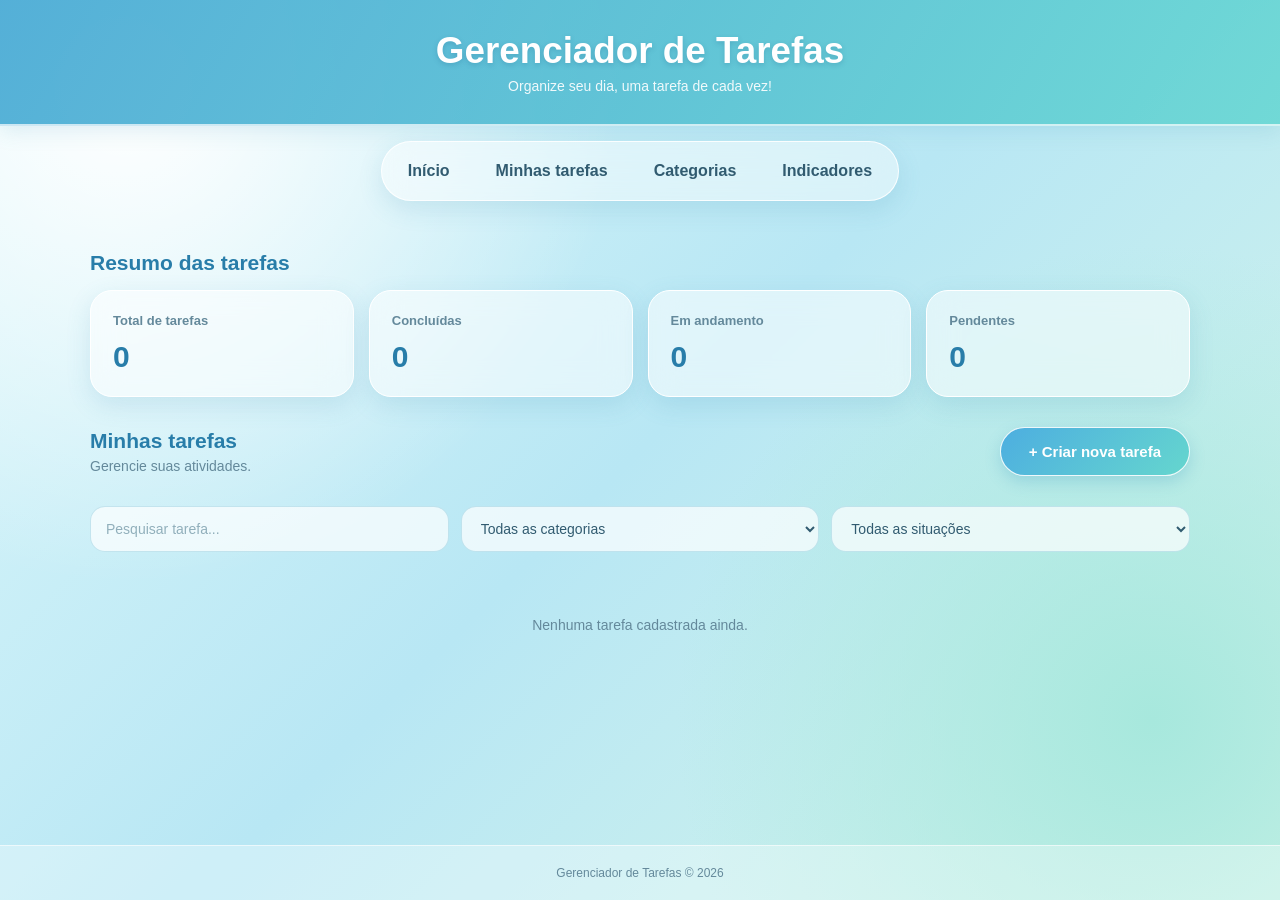
==== index.html @ 02a238a5 "começou ficar bom" ====
<!DOCTYPE html>
<html lang="pt-BR">

<head>
    <meta charset="UTF-8">
    <meta name="viewport" content="width=device-width, initial-scale=1.0">

    <title>Gerenciador de Tarefas</title>

    <link rel="stylesheet" href="gerenciador.css">

    <script src="gerenciador.js" defer></script>
</head>

<body>

    <div class="container">

        <!-- CABEÇALHO -->
        <header>
            <h1>Gerenciador de Tarefas</h1>
            <p>Organize seu dia, uma tarefa de cada vez!</p>
        </header>

        <!-- MENU -->
        <nav class="menu-cortina">

            <ul>
                <li><a href="#inicio">Início</a></li>

                <li>
                    <a href="#listaTarefas">Minhas tarefas</a>
                    <div class="cortina">
                        <a href="#listaTarefas">Todas as tarefas</a>
                        <a href="#listaTarefas">Pendentes</a>
                        <a href="#listaTarefas">Concluídas</a>
                    </div>
                </li>

                <li><a href="#listaTarefas">Categorias</a></li>

                <li><a href="#indicadores">Indicadores</a></li>
            </ul>

        </nav>

        <!-- CONTEÚDO PRINCIPAL -->
        <main id="inicio">

            <!-- INDICADORES -->
            <section id="indicadores">

                <h2>Resumo das tarefas</h2>

                <div class="indicadores-container">

                    <article class="indicador">
                        <span>Total de tarefas</span>
                        <strong id="totalTarefas">0</strong>
                    </article>

                    <article class="indicador">
                        <span>Concluídas</span>
                        <strong id="tarefasConcluidas">0</strong>
                    </article>

                    <article class="indicador">
                        <span>Em andamento</span>
                        <strong id="tarefasAndamento">0</strong>
                    </article>

                    <article class="indicador">
                        <span>Pendentes</span>
                        <strong id="tarefasPendentes">0</strong>
                    </article>

                </div>

            </section>

            <!-- CADASTRO -->
            <section class="areaCadastro">

                <div class="titulo-lista">
                    <div>
                        <h2>Minhas tarefas</h2>
                        <p>Gerencie suas atividades.</p>
                    </div>

                    <button type="button" id="botaoTarefa">
                        + Criar nova tarefa
                    </button>
                </div>

            </section>

            <!-- FILTROS -->
            <section class="filtros">

                <input
                    type="search"
                    id="pesquisaTarefa"
                    placeholder="Pesquisar tarefa..."
                >

                <select id="filtroCategoria">
                    <option value="">Todas as categorias</option>
                    <option value="1">Estudos</option>
                    <option value="2">Lazer</option>
                    <option value="3">Trabalho</option>
                    <option value="4">Rotina</option>
                </select>

                <select id="filtroSituacao">
                    <option value="">Todas as situações</option>
                    <option value="1">Começando</option>
                    <option value="2">Em andamento</option>
                    <option value="3">Concluído</option>
                </select>

            </section>

            <!-- LISTAGEM -->
            <section id="listaTarefas">

                <div id="containerTarefas">

                    <!-- Os cartões serão criados pelo JavaScript -->

                </div>

                <p id="mensagemVazia">
                    Nenhuma tarefa cadastrada ainda.
                </p>

            </section>

            <!-- MODAL DE CADASTRO -->
            <dialog id="meuModal">

                <div id="CaixaTarefa">

                    <div class="modalCabecalho">

                        <h2>Nova tarefa</h2>

                        <p>Preencha as informações abaixo.</p>

                    </div>

                    <form id="tarefa">

                        <label for="descricao">
                            Descrição:
                        </label>

                        <textarea
                            name="descricao"
                            id="descricao"
                            rows="3"
                            placeholder="O que precisa ser feito?"
                            required
                            maxlength="200"
                        ></textarea>

                        <label for="prioridade">
                            Prioridade:
                        </label>

                        <select
                            name="prioridade"
                            id="prioridade"
                            required
                        >
                            <option value="" disabled selected>
                                Selecione a prioridade
                            </option>

                            <option value="1">Alta</option>
                            <option value="2">Média</option>
                            <option value="3">Baixa</option>

                        </select>

                        <label for="categoria">
                            Categoria:
                        </label>

                        <select
                            name="categoria"
                            id="categoria"
                            required
                        >
                            <option value="" disabled selected>
                                Selecione a categoria
                            </option>

                            <option value="1">Estudos</option>
                            <option value="2">Lazer</option>
                            <option value="3">Trabalho</option>
                            <option value="4">Rotina</option>

                        </select>

                        <label for="sitTarefa">
                            Situação da tarefa:
                        </label>

                        <select
                            name="sitTarefa"
                            id="sitTarefa"
                            required
                        >
                            <option value="" disabled selected>
                                Selecione a situação
                            </option>

                            <option value="1">Começando</option>
                            <option value="2">Em andamento</option>
                            <option value="3">Concluído</option>

                        </select>

                        <label for="dataTarefa">
                            Data:
                        </label>

                        <input
                            type="date"
                            name="dataTarefa"
                            id="dataTarefa"
                            required
                        >

                        <div class="botoesFormulario">

                            <button
                                type="submit"
                                id="cadastrar"
                            >
                                Adicionar tarefa
                            </button>

                            <button
                                type="reset"
                                id="resetTarefa"
                            >
                                Limpar
                            </button>

                            <button
                                type="button"
                                id="btnFechar"
                            >
                                Cancelar
                            </button>

                        </div>

                    </form>

                </div>

            </dialog>

        </main>

        <!-- RODAPÉ -->
        <footer>
            <p>Gerenciador de Tarefas © 2026</p>
        </footer>

    </div>

</body>
</html>
---- gerenciador.css ----
/* ==================================================
   1. VARIÁVEIS E CONFIGURAÇÕES GERAIS
================================================== */

:root {
    --azul-escuro: #287da9;
    --azul: #55b9dc;
    --azul-claro: #c8f0f5;

    --turquesa: #70d9d5;
    --verde: #b8e9d2;

    --branco: rgba(255, 255, 255, 0.75);

    --texto: #315b70;
    --texto-claro: #64899b;

    --borda: rgba(255, 255, 255, 0.85);

    --sombra: 0 8px 25px rgba(65, 145, 180, 0.16);

    --raio: 20px;
}

* {
    margin: 0;
    padding: 0;
    box-sizing: border-box;
}

html {
    scroll-behavior: smooth;
}

body {
    font-family: "Segoe UI", Arial, sans-serif;
    color: var(--texto);

    min-height: 100vh;

    background:
        radial-gradient(
            circle at 10% 10%,
            #ffffff 0%,
            transparent 35%
        ),
        radial-gradient(
            circle at 90% 80%,
            #a7e8dd 0%,
            transparent 35%
        ),
        linear-gradient(
            135deg,
            #dff8fb,
            #b8e7f4,
            #d5f5e9
        );
}


/* ==================================================
   2. ESTRUTURA PRINCIPAL
================================================== */

.container {
    display: grid;

    min-height: 100vh;
    width: 100%;

    grid-template-areas:
        "header"
        "nav"
        "main"
        "footer";

    grid-template-rows: auto auto 1fr auto;
}


/* ==================================================
   3. CABEÇALHO
================================================== */

header {
    grid-area: header;

    display: flex;
    flex-direction: column;

    justify-content: center;
    align-items: center;

    gap: 6px;

    padding: 30px 20px;

    background: linear-gradient(
        120deg,
        rgba(67, 167, 211, 0.9),
        rgba(104, 215, 211, 0.9)
    );

    border-bottom: 2px solid rgba(255,255,255,0.7);

    box-shadow: 0 5px 20px rgba(63,145,179,0.15);
}

header h1 {
    color: white;

    text-align: center;

    font-size: clamp(1.5rem, 4vw, 2.3rem);

    text-shadow: 0 2px 5px rgba(30,100,140,0.25);
}

header p {
    color: rgba(255,255,255,0.9);

    font-size: 14px;
}


/* ==================================================
   4. MENU DE NAVEGAÇÃO
================================================== */

nav {
    grid-area: nav;

    display: flex;
    justify-content: center;

    padding: 15px 20px;

    position: relative;
    z-index: 10;
}

nav ul {
    list-style: none;

    display: flex;
    justify-content: center;
    flex-wrap: wrap;

    gap: 10px;

    padding: 8px;

    background: rgba(255,255,255,0.45);

    border: 1px solid var(--borda);
    border-radius: 30px;

    backdrop-filter: blur(15px);
    -webkit-backdrop-filter: blur(15px);

    box-shadow: var(--sombra);
}

nav ul li {
    position: relative;
}

nav ul li a {
    display: block;

    padding: 12px 18px;

    color: var(--texto);

    text-decoration: none;
    font-weight: 600;

    border-radius: 20px;

    transition: 0.3s ease;
}

nav ul li a:hover {
    background: linear-gradient(
        135deg,
        #69c9e8,
        #85e0d5
    );

    color: white;

    box-shadow: 0 4px 12px rgba(50,150,190,0.2);
}


/* ==================================================
   5. MENU SUSPENSO
================================================== */

.cortina {
    position: absolute;

    top: 100%;
    left: 0;

    min-width: 180px;

    display: flex;
    flex-direction: column;

    max-height: 0;
    overflow: hidden;

    background: rgba(239,253,255,0.95);

    border-radius: 15px;

    box-shadow: var(--sombra);

    backdrop-filter: blur(15px);
    -webkit-backdrop-filter: blur(15px);

    transition: max-height 0.35s ease;
}

.menu-cortina li:hover .cortina,
.menu-cortina li:focus-within .cortina {
    max-height: 250px;
}

.cortina a {
    padding: 12px 15px;
}


/* ==================================================
   6. ÁREA PRINCIPAL
================================================== */

main {
    grid-area: main;

    display: flex;
    flex-direction: column;
    align-items: center;

    width: 100%;

    padding: 35px 20px;

    gap: 30px;
}


/* ==================================================
   7. INDICADORES
================================================== */

#indicadores {
    width: 100%;
    max-width: 1100px;
}

#indicadores h2,
.areaCadastro h2 {
    margin-bottom: 15px;

    color: var(--azul-escuro);

    font-size: 21px;
}

.indicadores-container {
    display: grid;

    grid-template-columns: repeat(4, 1fr);

    gap: 15px;
}

.indicador {
    padding: 22px;

    display: flex;
    flex-direction: column;

    gap: 12px;

    background: rgba(255,255,255,0.55);

    border: 1px solid white;
    border-radius: 22px;

    backdrop-filter: blur(15px);
    -webkit-backdrop-filter: blur(15px);

    box-shadow: var(--sombra);

    transition: 0.3s ease;
}

.indicador:hover {
    transform: translateY(-4px);

    box-shadow: 0 12px 25px rgba(65,145,180,0.2);
}

.indicador span {
    color: var(--texto-claro);

    font-size: 13px;
    font-weight: 600;
}

.indicador strong {
    font-size: 30px;

    color: var(--azul-escuro);
}


/* ==================================================
   8. ÁREA DE CADASTRO
================================================== */

.areaCadastro {
    width: 100%;
    max-width: 1100px;
}

.titulo-lista {
    display: flex;

    justify-content: space-between;
    align-items: center;

    gap: 15px;
}

.titulo-lista h2 {
    color: var(--azul-escuro);
    margin-bottom: 5px;
}

.titulo-lista p {
    color: var(--texto-claro);

    font-size: 14px;
}


/* ==================================================
   9. BOTÃO CRIAR TAREFA
================================================== */

#botaoTarefa {
    padding: 15px 28px;

    border: 1px solid rgba(255,255,255,0.9);
    border-radius: 30px;

    background: linear-gradient(
        135deg,
        #4daee0,
        #65d6ce
    );

    color: white;

    font-size: 15px;
    font-weight: bold;

    cursor: pointer;

    box-shadow: 0 6px 15px rgba(55,150,190,0.25);

    transition: 0.3s ease;
}

#botaoTarefa:hover {
    transform: translateY(-3px);

    box-shadow: 0 9px 20px rgba(55,150,190,0.35);
}

#botaoTarefa:active {
    transform: scale(0.97);
}


/* ==================================================
   10. FILTROS
================================================== */

.filtros {
    display: flex;
    flex-wrap: wrap;

    gap: 12px;

    width: 100%;
    max-width: 1100px;
}

.filtros input,
.filtros select {
    flex: 1;

    min-width: 170px;

    padding: 13px 15px;

    border: 1px solid rgba(91,174,201,0.3);
    border-radius: 15px;

    background: rgba(255,255,255,0.7);

    color: var(--texto);

    font-family: inherit;
    font-size: 14px;

    outline: none;

    transition: 0.25s ease;
}

.filtros input:focus,
.filtros select:focus {
    border-color: var(--azul);

    box-shadow: 0 0 0 3px rgba(85,185,220,0.15);

    background: white;
}

.filtros input::placeholder {
    color: #91afbb;
}


/* ==================================================
   11. LISTAGEM DE TAREFAS
================================================== */

#listaTarefas {
    width: 100%;
    max-width: 1100px;
}

#containerTarefas {
    display: grid;

    grid-template-columns: repeat(
        auto-fill,
        minmax(230px, 1fr)
    );

    gap: 18px;
}


/* ==================================================
   12. CARTÕES DE TAREFAS
================================================== */

.cartaoTarefa {
    display: flex;
    flex-direction: column;

    gap: 12px;

    padding: 22px;

    border-radius: 22px;

    background: rgba(255,255,255,0.68);

    border: 1px solid white;

    backdrop-filter: blur(15px);
    -webkit-backdrop-filter: blur(15px);

    box-shadow: var(--sombra);

    transition: 0.25s ease;

    overflow-wrap: anywhere;
}

.cartaoTarefa:hover {
    transform: translateY(-4px);

    box-shadow: 0 12px 25px rgba(65,145,180,0.22);
}

.cartaoTarefa h3 {
    color: var(--azul-escuro);

    font-size: 17px;
}

.cartaoTarefa p {
    font-size: 13px;

    color: var(--texto-claro);
}


/* ==================================================
   13. PRIORIDADES
================================================== */

.prioridade,
.situacao {
    width: fit-content;

    padding: 7px 12px;

    border-radius: 20px;

    font-size: 12px;
    font-weight: bold;
}

.prioridade-1 {
    background: #ffe0e3;
    color: #b84e65;
}

.prioridade-2 {
    background: #fff0cf;
    color: #a47a2c;
}

.prioridade-3 {
    background: #d9f3e6;
    color: #43866b;
}


/* ==================================================
   14. SITUAÇÕES
================================================== */

.situacao-1 {
    background: #e2efff;
    color: #477db0;
}

.situacao-2 {
    background: #d9f3f5;
    color: #318c99;
}

.situacao-3 {
    background: #d9f3e6;
    color: #43866b;
}

.botaoConcluir {
    padding: 11px;
    border: none;
    border-radius: 13px;
    background: #a9d87d;
    color: white;
    font-family: inherit;
    font-size: 13px;
    font-weight: bold;
    cursor: pointer;
    transition: 0.2s ease;
    }
.botaoConcluir:hover {
            background: #deeb95;
            transform: translateY(-2px);
        }
.botaoConcluir:disabled {
    background: #d9e8df;
    color: #779587;
    border: 1px solid rgba(255,255,255,0.8);
    cursor: not-allowed;
    opacity: 0.75;
    box-shadow: none;
    transform: none;
}

.botaoExcluir{
    padding: 11px;
    border: none;
    border-radius: 13px;
    background: #ffe5e8;
    color: #b84e65;
    font-family: inherit;
    font-size: 13px;
    font-weight: bold;
    cursor: pointer;
    transition: 0.2s ease;
}
.botaoExcluir:hover {
    background: #f8cbd2;
    transform: translateY(-2px);
}


/* ==================================================
   16. MENSAGEM DE LISTA VAZIA
================================================== */

#mensagemVazia {
    text-align: center;

    padding: 35px 15px;

    color: var(--texto-claro);

    font-size: 14px;
}


/* ==================================================
   17. MODAL
================================================== */

dialog {
    position: fixed;

    top: 50%;
    left: 50%;

    transform: translate(-50%, -50%);

    width: min(90%, 480px);

    max-height: 85vh;

    overflow-y: auto;

    padding: 25px;

    border: 1px solid rgba(255,255,255,0.95);
    border-radius: 25px;

    background: rgba(235,251,255,0.92);

    backdrop-filter: blur(20px);
    -webkit-backdrop-filter: blur(20px);

    box-shadow: 0 15px 45px rgba(40,120,160,0.25);
}

dialog::backdrop {
    background: rgba(35,95,130,0.35);

    backdrop-filter: blur(5px);
    -webkit-backdrop-filter: blur(5px);
}


/* ==================================================
   18. CABEÇALHO DO MODAL
================================================== */

.modalCabecalho {
    margin-bottom: 20px;
}

.modalCabecalho h2 {
    color: var(--azul-escuro);

    font-size: 22px;

    margin-bottom: 5px;
}

.modalCabecalho p {
    color: var(--texto-claro);

    font-size: 13px;
}


/* ==================================================
   19. FORMULÁRIO
================================================== */

#CaixaTarefa {
    width: 100%;
    max-width: 100%;

    padding: 5px;

    background: transparent;
}

#tarefa {
    display: flex;
    flex-direction: column;

    gap: 10px;
}

#tarefa label {
    color: var(--azul-escuro);

    font-size: 14px;
    font-weight: bold;

    margin-top: 5px;
}

#tarefa textarea,
#tarefa select,
#tarefa input {
    width: 100%;

    padding: 12px;

    border: 1px solid rgba(91,174,201,0.3);
    border-radius: 13px;

    background: rgba(255,255,255,0.8);

    color: var(--texto);

    font-family: inherit;
    font-size: 14px;

    outline: none;

    transition: 0.25s ease;
}

#tarefa textarea {
    resize: vertical;

    min-height: 80px;
    max-height: 180px;
}

#tarefa textarea:focus,
#tarefa select:focus,
#tarefa input:focus {
    border-color: var(--azul);

    box-shadow: 0 0 0 3px rgba(85,185,220,0.15);

    background: white;
}

#tarefa select {
    cursor: pointer;
}


/* ==================================================
   20. BOTÕES DO FORMULÁRIO
================================================== */

.botoesFormulario {
    display: flex;
    flex-direction: column;

    gap: 9px;

    margin-top: 15px;
}

.botoesFormulario button {
    width: 100%;

    min-height: 43px;

    border: none;
    border-radius: 15px;

    font-family: inherit;
    font-size: 14px;
    font-weight: bold;

    cursor: pointer;

    transition: 0.25s ease;
}

.botoesFormulario button:hover {
    transform: translateY(-2px);

    filter: brightness(1.04);
}

#cadastrar {
    background: linear-gradient(
        135deg,
        #4daee0,
        #61d2c4
    );

    color: white;
}

#resetTarefa {
    background: white;

    color: var(--texto);

    border: 1px solid var(--borda);
}

#btnFechar {
    background: #d5edf3;

    color: #47758b;
}


/* ==================================================
   21. RODAPÉ
================================================== */

footer {
    grid-area: footer;

    display: flex;
    justify-content: center;
    align-items: center;

    min-height: 55px;

    padding: 15px;

    background: rgba(255,255,255,0.3);

    border-top: 1px solid rgba(255,255,255,0.6);
}

footer p {
    color: var(--texto-claro);

    font-size: 12px;
}

/* ==================================================
   25. ACESSIBILIDADE E MOVIMENTO
================================================== */

/* button:focus-visible,
a:focus-visible,
input:focus-visible,
select:focus-visible,
textarea:focus-visible {
    outline: 3px solid rgba(40,125,169,0.45);
    outline-offset: 3px;
}

@media (prefers-reduced-motion: reduce) {

    *,
    *::before,
    *::after {
        scroll-behavior: auto !important;
        transition-duration: 0.01ms !important;
        animation-duration: 0.01ms !important;
    }

} */
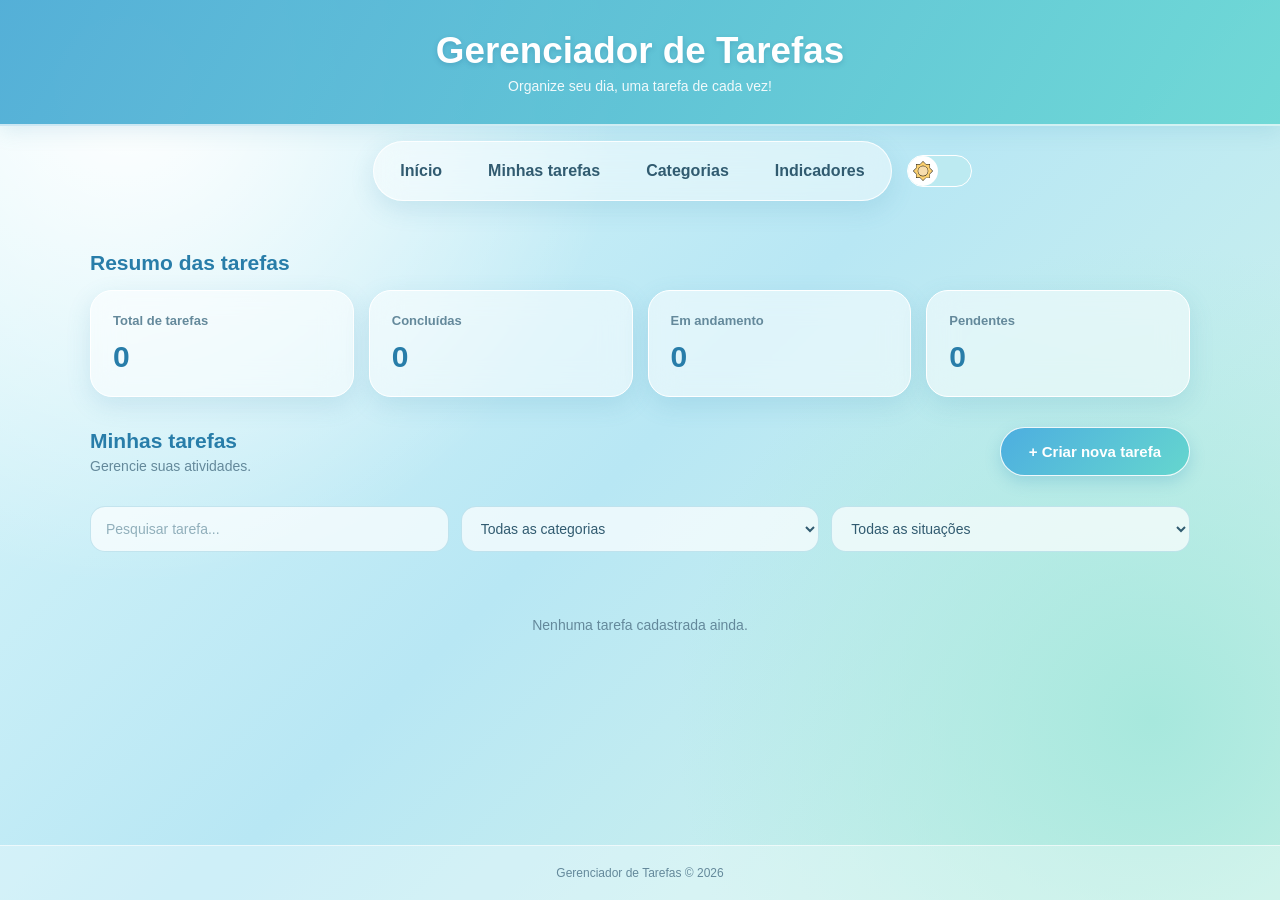
==== commit dd35b775: "só mais um pouquin" ====
--- a/index.html
+++ b/index.html
@@ -16,14 +16,10 @@
 <body>
 
     <div class="container">
-
-        <!-- CABEÇALHO -->
         <header>
             <h1>Gerenciador de Tarefas</h1>
             <p>Organize seu dia, uma tarefa de cada vez!</p>
         </header>
-
-        <!-- MENU -->
         <nav class="menu-cortina">
 
             <ul>
@@ -37,18 +33,23 @@
                         <a href="#listaTarefas">Concluídas</a>
                     </div>
                 </li>
-
+            
                 <li><a href="#listaTarefas">Categorias</a></li>
 
                 <li><a href="#indicadores">Indicadores</a></li>
             </ul>
-
+            <div class="tema">
+            <input type="checkbox" id="temaCheckbox">
+                <label for="temaCheckbox" class="switch">
+                    <span class="bolinha"></span>
+            </label>
+
+</div>
+                <!-- <button type="button" id="alternarTema">
+        🌙 Modo escuro
+    </button> -->
         </nav>
-
-        <!-- CONTEÚDO PRINCIPAL -->
         <main id="inicio">
-
-            <!-- INDICADORES -->
             <section id="indicadores">
 
                 <h2>Resumo das tarefas</h2>
@@ -78,8 +79,6 @@
                 </div>
 
             </section>
-
-            <!-- CADASTRO -->
             <section class="areaCadastro">
 
                 <div class="titulo-lista">
@@ -94,8 +93,6 @@
                 </div>
 
             </section>
-
-            <!-- FILTROS -->
             <section class="filtros">
 
                 <input
@@ -121,22 +118,15 @@
 
             </section>
 
-            <!-- LISTAGEM -->
             <section id="listaTarefas">
 
                 <div id="containerTarefas">
-
-                    <!-- Os cartões serão criados pelo JavaScript -->
-
-                </div>
-
+                </div>
                 <p id="mensagemVazia">
                     Nenhuma tarefa cadastrada ainda.
                 </p>
 
             </section>
-
-            <!-- MODAL DE CADASTRO -->
             <dialog id="meuModal">
 
                 <div id="CaixaTarefa">
@@ -265,8 +255,6 @@
             </dialog>
 
         </main>
-
-        <!-- RODAPÉ -->
         <footer>
             <p>Gerenciador de Tarefas © 2026</p>
         </footer>
--- a/gerenciador.css
+++ b/gerenciador.css
@@ -1,7 +1,3 @@
-
-/* ==================================================
-   1. VARIÁVEIS E CONFIGURAÇÕES GERAIS
-================================================== */
 
 :root {
     --azul-escuro: #287da9;
@@ -27,6 +23,26 @@
     margin: 0;
     padding: 0;
     box-sizing: border-box;
+}
+
+body.tema-escuro {
+
+    --azul-escuro: #8bd5f5;
+    --azul: #55b9dc;
+    --azul-claro: #244b5e;
+
+    --turquesa: #347e80;
+    --verde: #39745d;
+
+    --branco: rgba(30, 48, 60, 0.85);
+
+    --texto: #e2f1f7;
+    --texto-claro: #aac4d1;
+
+    --borda: rgba(255, 255, 255, 0.12);
+
+    --sombra: 0 8px 25px rgba(0, 0, 0, 0.25);
+
 }
 
 html {
@@ -130,10 +146,9 @@
 
 nav {
     grid-area: nav;
-
     display: flex;
     justify-content: center;
-
+    gap: 15px;
     padding: 15px 20px;
 
     position: relative;
@@ -543,6 +558,10 @@
 /* ==================================================
    14. SITUAÇÕES
 ================================================== */
+
+
+
+
 
 .situacao-1 {
     background: #e2efff;
@@ -602,110 +621,68 @@
     transform: translateY(-2px);
 }
 
-
-/* ==================================================
-   16. MENSAGEM DE LISTA VAZIA
-================================================== */
-
 #mensagemVazia {
     text-align: center;
-
     padding: 35px 15px;
-
     color: var(--texto-claro);
-
     font-size: 14px;
 }
-
-
-/* ==================================================
-   17. MODAL
-================================================== */
 
 dialog {
     position: fixed;
-
     top: 50%;
     left: 50%;
-
     transform: translate(-50%, -50%);
-
     width: min(90%, 480px);
-
     max-height: 85vh;
-
     overflow-y: auto;
-
     padding: 25px;
-
     border: 1px solid rgba(255,255,255,0.95);
     border-radius: 25px;
-
     background: rgba(235,251,255,0.92);
-
     backdrop-filter: blur(20px);
     -webkit-backdrop-filter: blur(20px);
-
     box-shadow: 0 15px 45px rgba(40,120,160,0.25);
 }
 
 dialog::backdrop {
     background: rgba(35,95,130,0.35);
-
     backdrop-filter: blur(5px);
     -webkit-backdrop-filter: blur(5px);
 }
 
-
-/* ==================================================
-   18. CABEÇALHO DO MODAL
-================================================== */
-
 .modalCabecalho {
     margin-bottom: 20px;
 }
 
 .modalCabecalho h2 {
     color: var(--azul-escuro);
-
     font-size: 22px;
-
     margin-bottom: 5px;
 }
 
 .modalCabecalho p {
     color: var(--texto-claro);
-
     font-size: 13px;
 }
-
-
-/* ==================================================
-   19. FORMULÁRIO
-================================================== */
 
 #CaixaTarefa {
     width: 100%;
     max-width: 100%;
-
     padding: 5px;
-
     background: transparent;
 }
 
 #tarefa {
     display: flex;
     flex-direction: column;
-
     gap: 10px;
 }
 
 #tarefa label {
     color: var(--azul-escuro);
-
     font-size: 14px;
     font-weight: bold;
-
     margin-top: 5px;
 }
 
@@ -713,27 +690,19 @@
 #tarefa select,
 #tarefa input {
     width: 100%;
-
     padding: 12px;
-
     border: 1px solid rgba(91,174,201,0.3);
     border-radius: 13px;
-
     background: rgba(255,255,255,0.8);
-
     color: var(--texto);
-
     font-family: inherit;
     font-size: 14px;
-
     outline: none;
-
     transition: 0.25s ease;
 }
 
 #tarefa textarea {
     resize: vertical;
-
     min-height: 80px;
     max-height: 180px;
 }
@@ -742,9 +711,7 @@
 #tarefa select:focus,
 #tarefa input:focus {
     border-color: var(--azul);
-
     box-shadow: 0 0 0 3px rgba(85,185,220,0.15);
-
     background: white;
 }
 
@@ -752,40 +719,27 @@
     cursor: pointer;
 }
 
-
-/* ==================================================
-   20. BOTÕES DO FORMULÁRIO
-================================================== */
-
 .botoesFormulario {
     display: flex;
     flex-direction: column;
-
     gap: 9px;
-
     margin-top: 15px;
 }
 
 .botoesFormulario button {
     width: 100%;
-
     min-height: 43px;
-
     border: none;
     border-radius: 15px;
-
     font-family: inherit;
     font-size: 14px;
     font-weight: bold;
-
     cursor: pointer;
-
     transition: 0.25s ease;
 }
 
 .botoesFormulario button:hover {
     transform: translateY(-2px);
-
     filter: brightness(1.04);
 }
 
@@ -795,15 +749,12 @@
         #4daee0,
         #61d2c4
     );
-
     color: white;
 }
 
 #resetTarefa {
     background: white;
-
     color: var(--texto);
-
     border: 1px solid var(--borda);
 }
 
@@ -812,25 +763,14 @@
 
     color: #47758b;
 }
-
-
-/* ==================================================
-   21. RODAPÉ
-================================================== */
-
 footer {
     grid-area: footer;
-
     display: flex;
     justify-content: center;
     align-items: center;
-
     min-height: 55px;
-
     padding: 15px;
-
     background: rgba(255,255,255,0.3);
-
     border-top: 1px solid rgba(255,255,255,0.6);
 }
 
@@ -839,6 +779,165 @@
 
     font-size: 12px;
 }
+body.tema-escuro {
+    background:
+        radial-gradient(
+            circle at 10% 10%,
+            #263f50 0%,
+            transparent 35%
+        ),
+        radial-gradient(
+            circle at 90% 80%,
+            #244d4b 0%,
+            transparent 35%
+        ),
+        linear-gradient(
+            135deg,
+            #142b3a,
+            #1b3949,
+            #193b35
+        );
+
+}
+body.tema-escuro header {
+    background: linear-gradient(
+        120deg,
+        #245b78,
+        #286b69
+    );
+}
+body.tema-escuro nav ul {
+    background: rgba(25, 48, 62, 0.85);
+    border-color: var(--borda);
+}
+body.tema-escuro nav ul li a {
+    color: var(--texto);
+}
+body.tema-escuro nav ul li a:hover {
+    background: linear-gradient(
+        135deg,
+        #347eaa,
+        #398f88
+    );
+    color: white;
+}
+body.tema-escuro .cortina {
+    background: rgba(30, 55, 70, 0.98);
+}
+body.tema-escuro .indicador {
+    background: rgba(35, 60, 75, 0.85);
+    border-color: var(--borda);
+}
+body.tema-escuro .cartaoTarefa {
+    background: rgba(35, 60, 75, 0.88);
+    border-color: var(--borda);
+}
+body.tema-escuro .filtros input,
+body.tema-escuro .filtros select {
+    background: #243f50;
+    color: var(--texto);
+    border-color: #426579;
+}
+
+body.tema-escuro .filtros input::placeholder {
+    color: #9bb6c4;
+}
+body.tema-escuro dialog {
+    background: rgba(28, 49, 64, 0.98);
+    border-color: #496477;
+}
+
+body.tema-escuro #tarefa textarea,
+body.tema-escuro #tarefa select,
+body.tema-escuro #tarefa input {
+    background: #243f50;
+    color: var(--texto);
+    border-color: #426579;
+}
+body.tema-escuro #resetTarefa {
+    background: #304e60;
+    color: var(--texto);
+    border-color: var(--borda);
+}
+body.tema-escuro #btnFechar {
+    background: #38596c;
+    color: white;
+}
+body.tema-escuro .botaoExcluir {
+    background: #633c49;
+    color: #ffd0d9;
+}
+body.tema-escuro .botaoExcluir:hover {
+    background: #80505d;
+}
+body.tema-escuro .botaoConcluir {
+    background: #39745d;
+    color: white;
+}
+body.tema-escuro .botaoConcluir:hover {
+    background: #498b70;
+}
+body.tema-escuro footer {
+    background: rgba(20, 40, 52, 0.6);
+    border-color: var(--borda);
+}
+
+.tema input {
+    position: absolute;
+    opacity: 0;
+}
+.switch {
+    position:absolute;
+    display: flex;
+    align-items: center;
+    width: 65px;
+    height: 32px;
+    padding: 0px;
+    border-radius: 30px;
+    background-color: #bceaf1;
+    
+    background-repeat: no-repeat;
+    background-size: 19px;
+    background-position: 7px center;
+    border: 1px solid white;
+    cursor: pointer;
+    transition: 0.3s ease;
+}
+.bolinha {
+    transition: transform 0.45s cubic-bezier(0.4, 0, 0.2, 1), background-image 0.3s ease;
+    width: 30px;
+    height: 30px;
+    background-color: white;
+    background-image: url("./ibagens/sun-svgrepo-com%20(1).svg");
+    background-repeat: no-repeat;
+    background-position: center;
+    background-size: 20px;
+    border-radius: 50%;
+}
+.tema input:checked + .switch {
+    background-color: #29495b;
+    background-position: calc(100% - 7px) center;
+}
+.tema input:checked + .switch .bolinha {
+    transform: translateX(33px);
+    background-color: white;
+    background-image: url("./ibagens/moon-svgrepo-com.svg");
+    background-repeat: no-repeat;
+    background-position: center;
+    background-size: 16px;
+}
+.tema {
+    display: flex;
+    align-items: center;
+}
+/* ACESSIBILIDADE
+
+.tema input:focus-visible + .switch {
+    outline: 3px solid var(--azul);
+    outline-offset: 3px;
+} */
+
+
 
 /* ==================================================
    25. ACESSIBILIDADE E MOVIMENTO
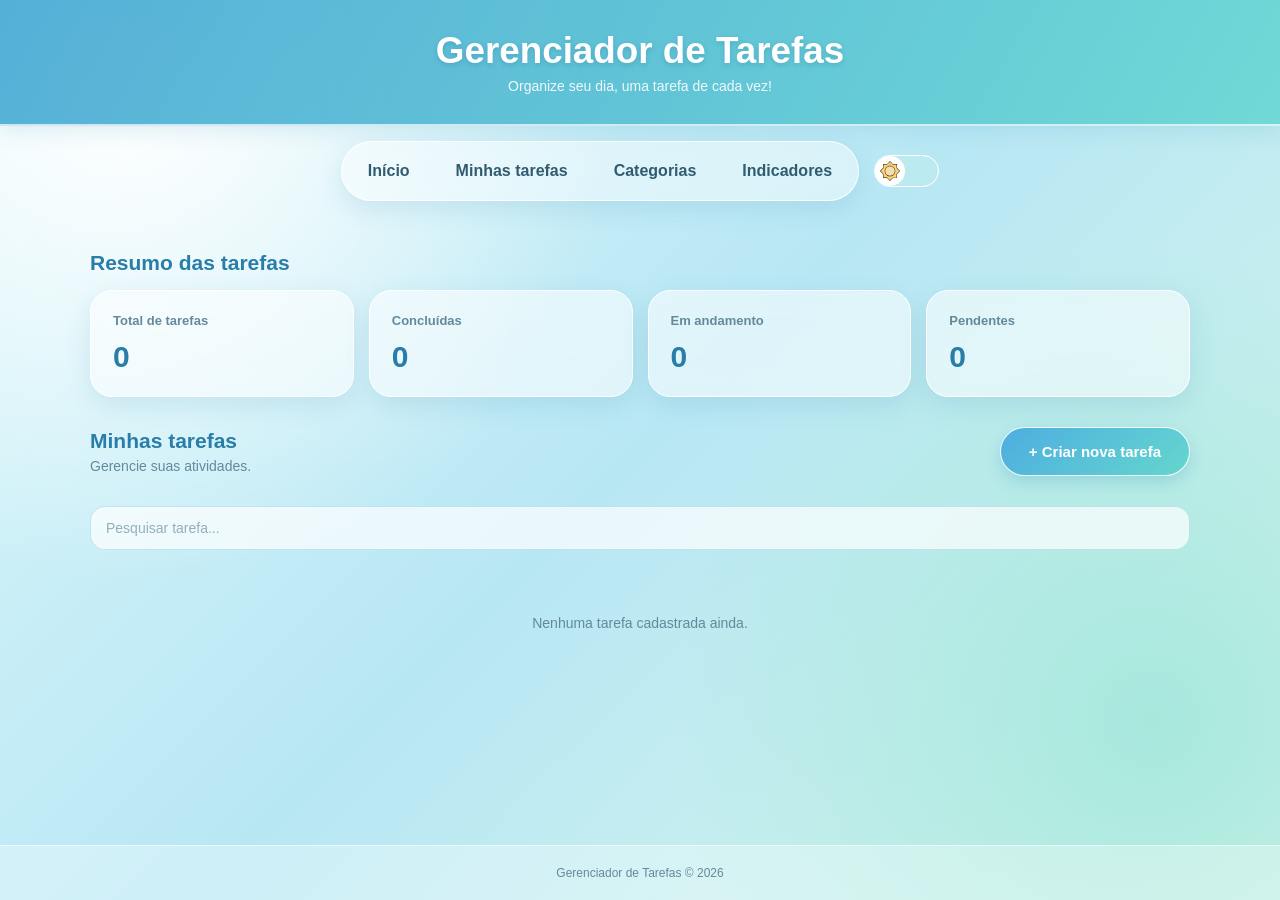
==== commit 93811204: "cabei cabeiiiii" ====
--- a/index.html
+++ b/index.html
@@ -1,265 +1,280 @@
 
-<!DOCTYPE html>
-<html lang="pt-BR">
-
-<head>
-    <meta charset="UTF-8">
-    <meta name="viewport" content="width=device-width, initial-scale=1.0">
-
-    <title>Gerenciador de Tarefas</title>
-
-    <link rel="stylesheet" href="gerenciador.css">
-
-    <script src="gerenciador.js" defer></script>
-</head>
-
-<body>
-
-    <div class="container">
-        <header>
-            <h1>Gerenciador de Tarefas</h1>
-            <p>Organize seu dia, uma tarefa de cada vez!</p>
-        </header>
-        <nav class="menu-cortina">
-
-            <ul>
-                <li><a href="#inicio">Início</a></li>
-
-                <li>
-                    <a href="#listaTarefas">Minhas tarefas</a>
-                    <div class="cortina">
-                        <a href="#listaTarefas">Todas as tarefas</a>
-                        <a href="#listaTarefas">Pendentes</a>
-                        <a href="#listaTarefas">Concluídas</a>
-                    </div>
+    <!DOCTYPE html>
+    <html lang="pt-BR">
+
+    <head>
+        <meta charset="UTF-8">
+        <meta name="viewport" content="width=device-width, initial-scale=1.0">
+
+        <title>Gerenciador de Tarefas</title>
+
+        <link rel="stylesheet" href="gerenciador.css">
+
+        <script src="gerenciador.js" defer></script>
+    </head>
+
+    <body>
+        <!-- <video id="videoFundo" autoplay muted loop playsinline>
+            <source src="./ibagens/4382-178617337_medium.mp4">
+        </video> -->
+        <div class="container">
+            <header>
+                <h1>Gerenciador de Tarefas</h1>
+                <p>Organize seu dia, uma tarefa de cada vez!</p>
+            </header>
+            <nav class="menu-cortina">
+
+                <ul>
+                    <li><a href="#inicio">Início</a></li>
+
+                    <li>
+                        <a href="#listaTarefas">Minhas tarefas</a>
+                        <div class="cortina" id="menuTarefas">
+                            <a href="#listaTarefas" data-status="">Todas as tarefas</a>
+                            <a href="#listaTarefas" data-status="pendentes">Pendentes</a>
+                            <a href="#listaTarefas" data-status="concluidas">Concluídas</a>
+                        </div>
+                    </li>
+                
+                    <li>
+                    <a href="#listaTarefas">Categorias</a>
+                        <div class="cortina" id="menuCategorias">
+                            <a href="#listaTarefas" data-categoria="">Todas as categorias</a>
+                            <a href="#listaTarefas" data-categoria="1">Estudos</a>
+                            <a href="#listaTarefas" data-categoria="2">Lazer</a>
+                            <a href="#listaTarefas" data-categoria="3">Trabalho</a>
+                            <a href="#listaTarefas" data-categoria="4">Rotina</a>
+                        </div>
+                    </li>
+                    <li>
+                    <a href="#listaTarefas">Indicadores</a>
+                        <div class="cortina" id="menuSituacoes">
+                            <a href="#listaTarefas" data-situacao="">Todas as situações</a>
+                            <a href="#listaTarefas" data-situacao="1">Começando</a>
+                            <a href="#listaTarefas" data-situacao="2">Em andamento</a>
+                            <a href="#listaTarefas" data-situacao="3">Concluído</a>
+                        </div>
                 </li>
-            
-                <li><a href="#listaTarefas">Categorias</a></li>
-
-                <li><a href="#indicadores">Indicadores</a></li>
-            </ul>
-            <div class="tema">
-            <input type="checkbox" id="temaCheckbox">
-                <label for="temaCheckbox" class="switch">
-                    <span class="bolinha"></span>
-            </label>
-
-</div>
-                <!-- <button type="button" id="alternarTema">
-        🌙 Modo escuro
-    </button> -->
-        </nav>
-        <main id="inicio">
-            <section id="indicadores">
-
-                <h2>Resumo das tarefas</h2>
-
-                <div class="indicadores-container">
-
-                    <article class="indicador">
-                        <span>Total de tarefas</span>
-                        <strong id="totalTarefas">0</strong>
-                    </article>
-
-                    <article class="indicador">
-                        <span>Concluídas</span>
-                        <strong id="tarefasConcluidas">0</strong>
-                    </article>
-
-                    <article class="indicador">
-                        <span>Em andamento</span>
-                        <strong id="tarefasAndamento">0</strong>
-                    </article>
-
-                    <article class="indicador">
-                        <span>Pendentes</span>
-                        <strong id="tarefasPendentes">0</strong>
-                    </article>
-
-                </div>
-
-            </section>
-            <section class="areaCadastro">
-
-                <div class="titulo-lista">
-                    <div>
-                        <h2>Minhas tarefas</h2>
-                        <p>Gerencie suas atividades.</p>
-                    </div>
-
-                    <button type="button" id="botaoTarefa">
-                        + Criar nova tarefa
-                    </button>
-                </div>
-
-            </section>
-            <section class="filtros">
-
-                <input
-                    type="search"
-                    id="pesquisaTarefa"
-                    placeholder="Pesquisar tarefa..."
-                >
-
-                <select id="filtroCategoria">
-                    <option value="">Todas as categorias</option>
-                    <option value="1">Estudos</option>
-                    <option value="2">Lazer</option>
-                    <option value="3">Trabalho</option>
-                    <option value="4">Rotina</option>
-                </select>
-
-                <select id="filtroSituacao">
-                    <option value="">Todas as situações</option>
-                    <option value="1">Começando</option>
-                    <option value="2">Em andamento</option>
-                    <option value="3">Concluído</option>
-                </select>
-
-            </section>
-
-            <section id="listaTarefas">
-
-                <div id="containerTarefas">
-                </div>
-                <p id="mensagemVazia">
-                    Nenhuma tarefa cadastrada ainda.
-                </p>
-
-            </section>
-            <dialog id="meuModal">
-
-                <div id="CaixaTarefa">
-
-                    <div class="modalCabecalho">
-
-                        <h2>Nova tarefa</h2>
-
-                        <p>Preencha as informações abaixo.</p>
-
-                    </div>
-
-                    <form id="tarefa">
-
-                        <label for="descricao">
-                            Descrição:
-                        </label>
-
-                        <textarea
-                            name="descricao"
-                            id="descricao"
-                            rows="3"
-                            placeholder="O que precisa ser feito?"
-                            required
-                            maxlength="200"
-                        ></textarea>
-
-                        <label for="prioridade">
-                            Prioridade:
-                        </label>
-
-                        <select
-                            name="prioridade"
-                            id="prioridade"
-                            required
-                        >
-                            <option value="" disabled selected>
-                                Selecione a prioridade
-                            </option>
-
-                            <option value="1">Alta</option>
-                            <option value="2">Média</option>
-                            <option value="3">Baixa</option>
-
-                        </select>
-
-                        <label for="categoria">
-                            Categoria:
-                        </label>
-
-                        <select
-                            name="categoria"
-                            id="categoria"
-                            required
-                        >
-                            <option value="" disabled selected>
-                                Selecione a categoria
-                            </option>
-
-                            <option value="1">Estudos</option>
-                            <option value="2">Lazer</option>
-                            <option value="3">Trabalho</option>
-                            <option value="4">Rotina</option>
-
-                        </select>
-
-                        <label for="sitTarefa">
-                            Situação da tarefa:
-                        </label>
-
-                        <select
-                            name="sitTarefa"
-                            id="sitTarefa"
-                            required
-                        >
-                            <option value="" disabled selected>
-                                Selecione a situação
-                            </option>
-
-                            <option value="1">Começando</option>
-                            <option value="2">Em andamento</option>
-                            <option value="3">Concluído</option>
-
-                        </select>
-
-                        <label for="dataTarefa">
-                            Data:
-                        </label>
-
-                        <input
-                            type="date"
-                            name="dataTarefa"
-                            id="dataTarefa"
-                            required
-                        >
-
-                        <div class="botoesFormulario">
-
-                            <button
-                                type="submit"
-                                id="cadastrar"
-                            >
-                                Adicionar tarefa
-                            </button>
-
-                            <button
-                                type="reset"
-                                id="resetTarefa"
-                            >
-                                Limpar
-                            </button>
-
-                            <button
-                                type="button"
-                                id="btnFechar"
-                            >
-                                Cancelar
-                            </button>
-
-                        </div>
-
-                    </form>
-
-                </div>
-
-            </dialog>
-
-        </main>
-        <footer>
-            <p>Gerenciador de Tarefas © 2026</p>
-        </footer>
+                </ul>
+                <div class="tema">
+                <input type="checkbox" id="temaCheckbox">
+                    <label for="temaCheckbox" class="switch">
+                        <span class="bolinha"></span>
+                </label>
 
     </div>
-
-</body>
-</html>
+            </nav>
+            <main id="inicio">
+                <section id="indicadores">
+
+                    <h2>Resumo das tarefas</h2>
+
+                    <div class="indicadores-container">
+
+                        <article class="indicador">
+                            <span>Total de tarefas</span>
+                            <strong id="totalTarefas">0</strong>
+                        </article>
+
+                        <article class="indicador">
+                            <span>Concluídas</span>
+                            <strong id="tarefasConcluidas">0</strong>
+                        </article>
+
+                        <article class="indicador">
+                            <span>Em andamento</span>
+                            <strong id="tarefasAndamento">0</strong>
+                        </article>
+
+                        <article class="indicador">
+                            <span>Pendentes</span>
+                            <strong id="tarefasPendentes">0</strong>
+                        </article>
+
+                    </div>
+
+                </section>
+                <section class="areaCadastro">
+
+                    <div class="titulo-lista">
+                        <div>
+                            <h2>Minhas tarefas</h2>
+                            <p>Gerencie suas atividades.</p>
+                        </div>
+
+                        <button type="button" id="botaoTarefa">
+                            + Criar nova tarefa
+                        </button>
+                    </div>
+
+                </section>
+                <section class="filtros">
+
+                    <input
+                        type="search"
+                        id="pesquisaTarefa"
+                        placeholder="Pesquisar tarefa..."
+                    >
+
+                    <!-- <select id="filtroCategoria">
+                        <option value="">Todas as categorias</option>
+                        <option value="1">Estudos</option>
+                        <option value="2">Lazer</option>
+                        <option value="3">Trabalho</option>
+                        <option value="4">Rotina</option>
+                    </select> -->
+
+                    <!-- <select id="filtroSituacao">
+                        <option value="">Todas as situações</option>
+                        <option value="1">Começando</option>
+                        <option value="2">Em andamento</option>
+                        <option value="3">Concluído</option>
+                    </select> -->
+
+                </section>
+
+                <section id="listaTarefas">
+
+                    <div id="containerTarefas">
+                    </div>
+                    <p id="mensagemVazia">
+                        Nenhuma tarefa cadastrada ainda.
+                    </p>
+
+                </section>
+                <dialog id="meuModal">
+
+                    <div id="CaixaTarefa">
+
+                        <div class="modalCabecalho">
+
+                            <h2>Nova tarefa</h2>
+
+                            <p>Preencha as informações abaixo.</p>
+
+                        </div>
+
+                        <form id="tarefa">
+
+                            <label for="descricao">
+                                Descrição:
+                            </label>
+
+                            <textarea
+                                name="descricao"
+                                id="descricao"
+                                rows="3"
+                                placeholder="O que precisa ser feito?"
+                                required
+                                maxlength="200"
+                            ></textarea>
+
+                            <label for="prioridade">
+                                Prioridade:
+                            </label>
+
+                            <select
+                                name="prioridade"
+                                id="prioridade"
+                                required
+                            >
+                                <option value="" disabled selected>
+                                    Selecione a prioridade
+                                </option>
+
+                                <option value="1">Alta</option>
+                                <option value="2">Média</option>
+                                <option value="3">Baixa</option>
+
+                            </select>
+
+                            <label for="categoria">
+                                Categoria:
+                            </label>
+
+                            <select
+                                name="categoria"
+                                id="categoria"
+                                required
+                            >
+                                <option value="" disabled selected>
+                                    Selecione a categoria
+                                </option>
+
+                                <option value="1">Estudos</option>
+                                <option value="2">Lazer</option>
+                                <option value="3">Trabalho</option>
+                                <option value="4">Rotina</option>
+
+                            </select>
+
+                            <label for="sitTarefa">
+                                Situação da tarefa:
+                            </label>
+
+                            <select
+                                name="sitTarefa"
+                                id="sitTarefa"
+                                required
+                            >
+                                <option value="" disabled selected>
+                                    Selecione a situação
+                                </option>
+
+                                <option value="1">Começando</option>
+                                <option value="2">Em andamento</option>
+                                <option value="3">Concluído</option>
+
+                            </select>
+
+                            <label for="dataTarefa">
+                                Data:
+                            </label>
+
+                            <input
+                                type="date"
+                                name="dataTarefa"
+                                id="dataTarefa"
+                                required
+                            >
+
+                            <div class="botoesFormulario">
+
+                                <button
+                                    type="submit"
+                                    id="cadastrar"
+                                >
+                                    Adicionar tarefa
+                                </button>
+
+                                <button
+                                    type="reset"
+                                    id="resetTarefa"
+                                >
+                                    Limpar
+                                </button>
+
+                                <button
+                                    type="button"
+                                    id="btnFechar"
+                                >
+                                    Cancelar
+                                </button>
+
+                            </div>
+
+                        </form>
+
+                    </div>
+
+                </dialog>
+
+            </main>
+            <footer>
+                <p>Gerenciador de Tarefas © 2026</p>
+            </footer>
+
+        </div>
+
+    </body>
+    </html>
--- a/gerenciador.css
+++ b/gerenciador.css
@@ -887,7 +887,7 @@
     opacity: 0;
 }
 .switch {
-    position:absolute;
+    position:relative;
     display: flex;
     align-items: center;
     width: 65px;
